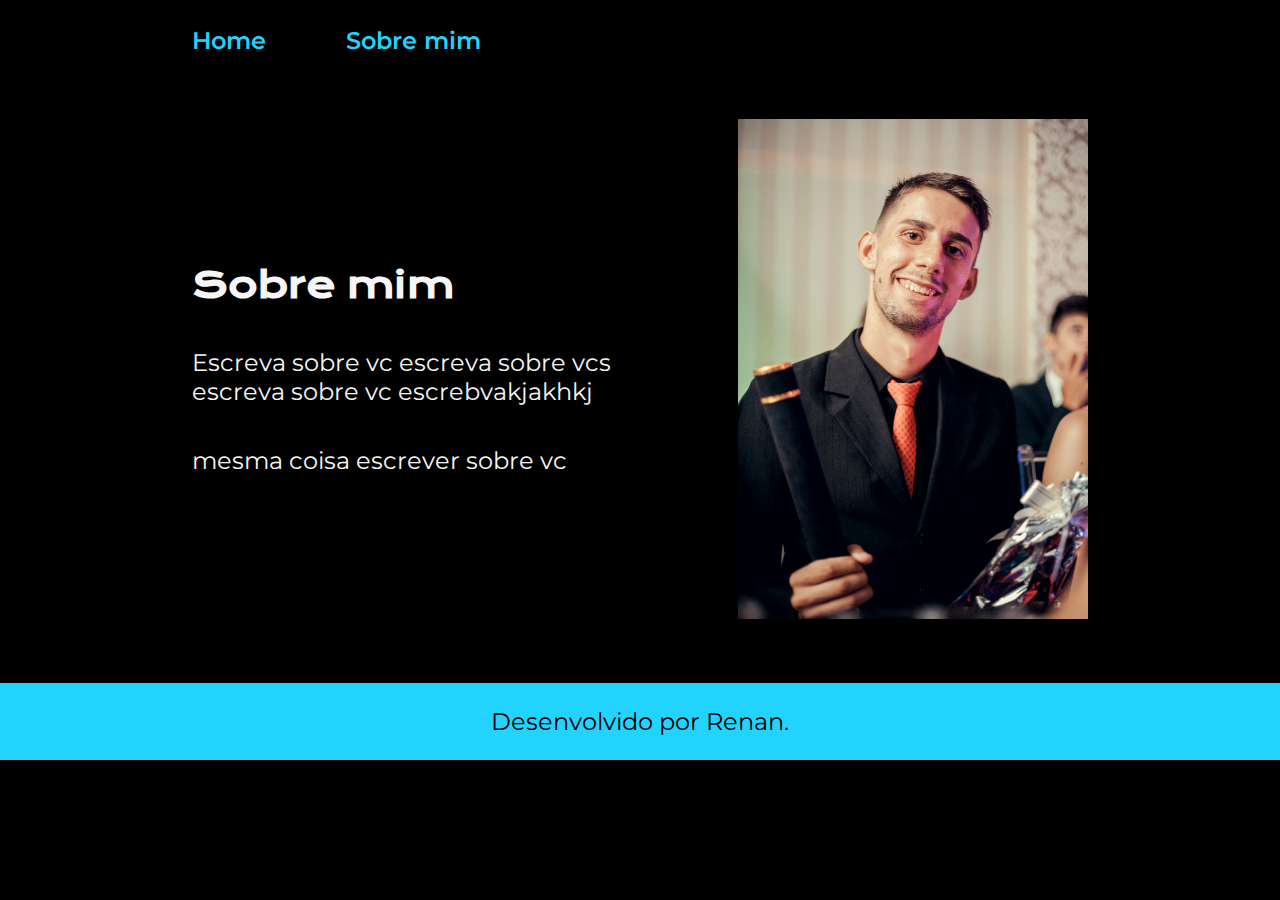
==== about.html @ 3953142d "Add files via upload" ====
<!DOCTYPE html>
<html lang="pt-br">
<head>
    <meta charset="UTF-8">
    <meta name="viewport" content="width=device-width, initial-scale=1.0">
    <title>Sobre mim</title>
    <link rel="stylesheet" href="./styles/style.css">
</head>
<body>
    <header class="cabecalho">
        <nav class="cabecalho_menu">
            <a class="cabecalho_menu_link" href="index.html">Home</a>
            <a class="cabecalho_menu_link" href="about.html">Sobre mim</a>
        </nav>
    </header>

    <main class="apresentacao">
        <section class ="apresentacao__conteudo">
            <h1 class="apresentacao__conteudo__titulo">Sobre mim</h1>
            <p class="apresentacao__conteudo__texto">Escreva sobre vc escreva sobre vcs escreva sobre vc escrebvakjakhkj</p>
            <p class="apresentacao__conteudo__texto">mesma coisa escrever sobre vc</p>
        </section>
        <img class="apresentacao_imagem" src="./assets/renan1.png" alt="Foto de Renan no espelho" height="500" width="350">
    </main>

    <footer class="roda_pe">
        <p>Desenvolvido por Renan.</p>
    </footer>
</body>
</html>
---- styles/style.css ----
@import url('https://fonts.googleapis.com/css2?family=Krona+One&family=Montserrat&display=swap');

:root {
    --cor-primaria: #000000;
    --cor-segundaria: #f6f6f6;
    --cor-terciaria: #22d4fd;
    --cor-hover: #272727;

    --fonte-principal: 'Krona One', sans-serif;
    --fonte-secundaria: 'Montserrat', sans-serif;
}

*{
    margin: 0;
    padding: 0;
}

body {
    /* height: 100vh; */
    box-sizing: border-box;
    background-color: var(--cor-primaria);
    color: var(--cor-segundaria);
}

.cabecalho {
    padding:2% 0% 0% 15% ;
}

.cabecalho_menu {
    display: flex;
    gap: 80px;
}

.cabecalho_menu_link {
    font-family: var(--fonte-secundaria);
    font-size: 1.5rem;
    font-weight: 600;
    color: var(--cor-terciaria);
    text-decoration:none;
}

.titulo-destaque {
    COLOR: var(--cor-terciaria);
}


.apresentacao {
    padding: 5% 15%;
    display: flex;
    align-items: center;
    justify-content: space-between;
    gap: 82px;
}

.apresentacao__conteudo {
    width: 50%;
    display: flex;
    flex-direction: column;
    gap: 40px;
}

.apresentacao__conteudo__titulo {
    font-size: 2.25rem;
    font-family: var(--fonte-principal);
}

.apresentacao__conteudo__texto {
    font-size: 1.5rem;
    font-family: var(--fonte-secundaria);
}

.apresentacao__links {
    display: flex;
    flex-direction: column;
    justify-content: space-between;
    align-items: center;
    gap: 32px;
    font-family:var(--fonte-secundaria);
}

.apresentacao_links_subtitutlo {
    font-family: var(--fonte-principal);
    font-weight: 400;
    font-size: 1.5rem;
}

.aprese_link {
    /* background-color: #22d4fd; */
    display: flex;
    justify-content: center;
    gap:16px;
    border: 2px solid var(--cor-terciaria);
    width: 50%;
    text-align: center;
    border-radius: 8px;
    font-size: 1.5rem;
    padding: 21.5px 0;
    text-decoration: none;
    color: var(--cor-segundaria);
}

.aprese_link:hover {
    background-color: var(--cor-hover); ;

}

.roda_pe {
    color: var(--cor-primaria);
    background-color: var(--cor-terciaria);
    padding: 24px;
    text-align: center;
    font-family:var(--fonte-secundaria);
    font-size: 1.5rem;
    font-weight: 400;
}

@media (max-width: 1200px) {
   .apresentacao {
        flex-direction: column-reverse;
        padding: 5%;

   }
   .cabecalho {
        padding: 10%;
   }

   .cabecalho_menu {
        justify-content: center;
   }

   .apresentacao__conteudo {
        width: auto;
   }
}

/* .apresentacao_imagem {
    width: 78%;
} */
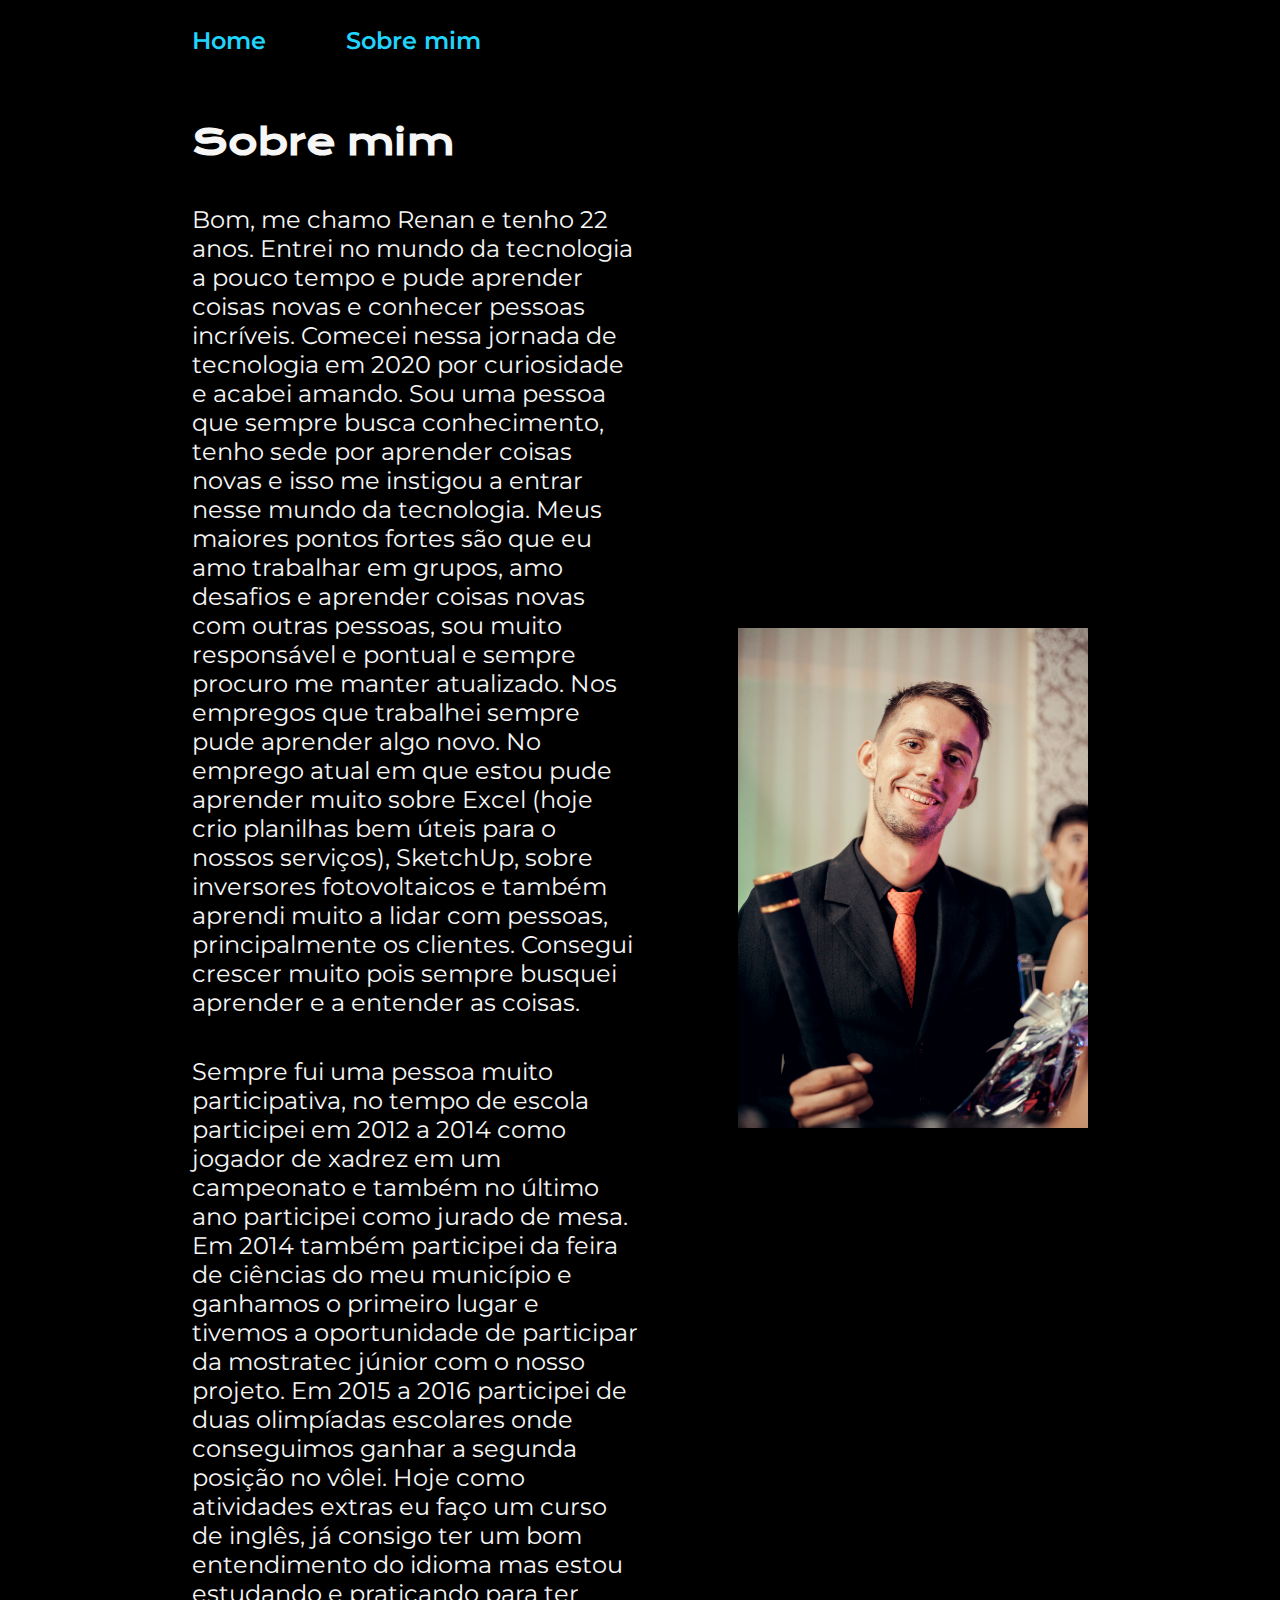
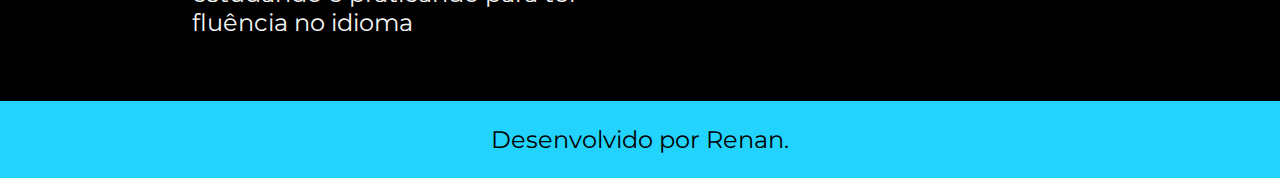
==== commit 689ad790: "Update about.html" ====
--- a/about.html
+++ b/about.html
@@ -17,8 +17,30 @@
     <main class="apresentacao">
         <section class ="apresentacao__conteudo">
             <h1 class="apresentacao__conteudo__titulo">Sobre mim</h1>
-            <p class="apresentacao__conteudo__texto">Escreva sobre vc escreva sobre vcs escreva sobre vc escrebvakjakhkj</p>
-            <p class="apresentacao__conteudo__texto">mesma coisa escrever sobre vc</p>
+            <p class="apresentacao__conteudo__texto">Bom, me chamo Renan e tenho 22 anos. Entrei no mundo da tecnologia
+a pouco tempo e pude aprender coisas novas e conhecer pessoas
+incríveis. Comecei nessa jornada de tecnologia em 2020 por curiosidade e
+acabei amando. Sou uma pessoa que sempre busca conhecimento, tenho
+sede por aprender coisas novas e isso me instigou a entrar nesse mundo
+da tecnologia. Meus maiores pontos fortes são que eu amo trabalhar em
+grupos, amo desafios e aprender coisas novas com outras pessoas, sou
+muito responsável e pontual e sempre procuro me manter atualizado.
+Nos empregos que trabalhei sempre pude aprender algo novo. No
+emprego atual em que estou pude aprender muito sobre Excel (hoje crio
+planilhas bem úteis para o nossos serviços), SketchUp, sobre inversores
+fotovoltaicos e também aprendi muito a lidar com pessoas,
+principalmente os clientes. Consegui crescer muito pois sempre busquei
+aprender e a entender as coisas.</p>
+            <p class="apresentacao__conteudo__texto">Sempre fui uma pessoa muito participativa, no tempo de escola
+participei em 2012 a 2014 como jogador de xadrez em um campeonato e
+também no último ano participei como jurado de mesa. Em 2014 também
+participei da feira de ciências do meu município e ganhamos o primeiro
+lugar e tivemos a oportunidade de participar da mostratec júnior com o
+nosso projeto. Em 2015 a 2016 participei de duas olimpíadas escolares
+onde conseguimos ganhar a segunda posição no vôlei.
+Hoje como atividades extras eu faço um curso de inglês, já consigo ter
+um bom entendimento do idioma mas estou estudando e praticando para
+ter fluência no idioma</p>
         </section>
         <img class="apresentacao_imagem" src="./assets/renan1.png" alt="Foto de Renan no espelho" height="500" width="350">
     </main>
@@ -27,4 +49,4 @@
         <p>Desenvolvido por Renan.</p>
     </footer>
 </body>
-</html>+</html>
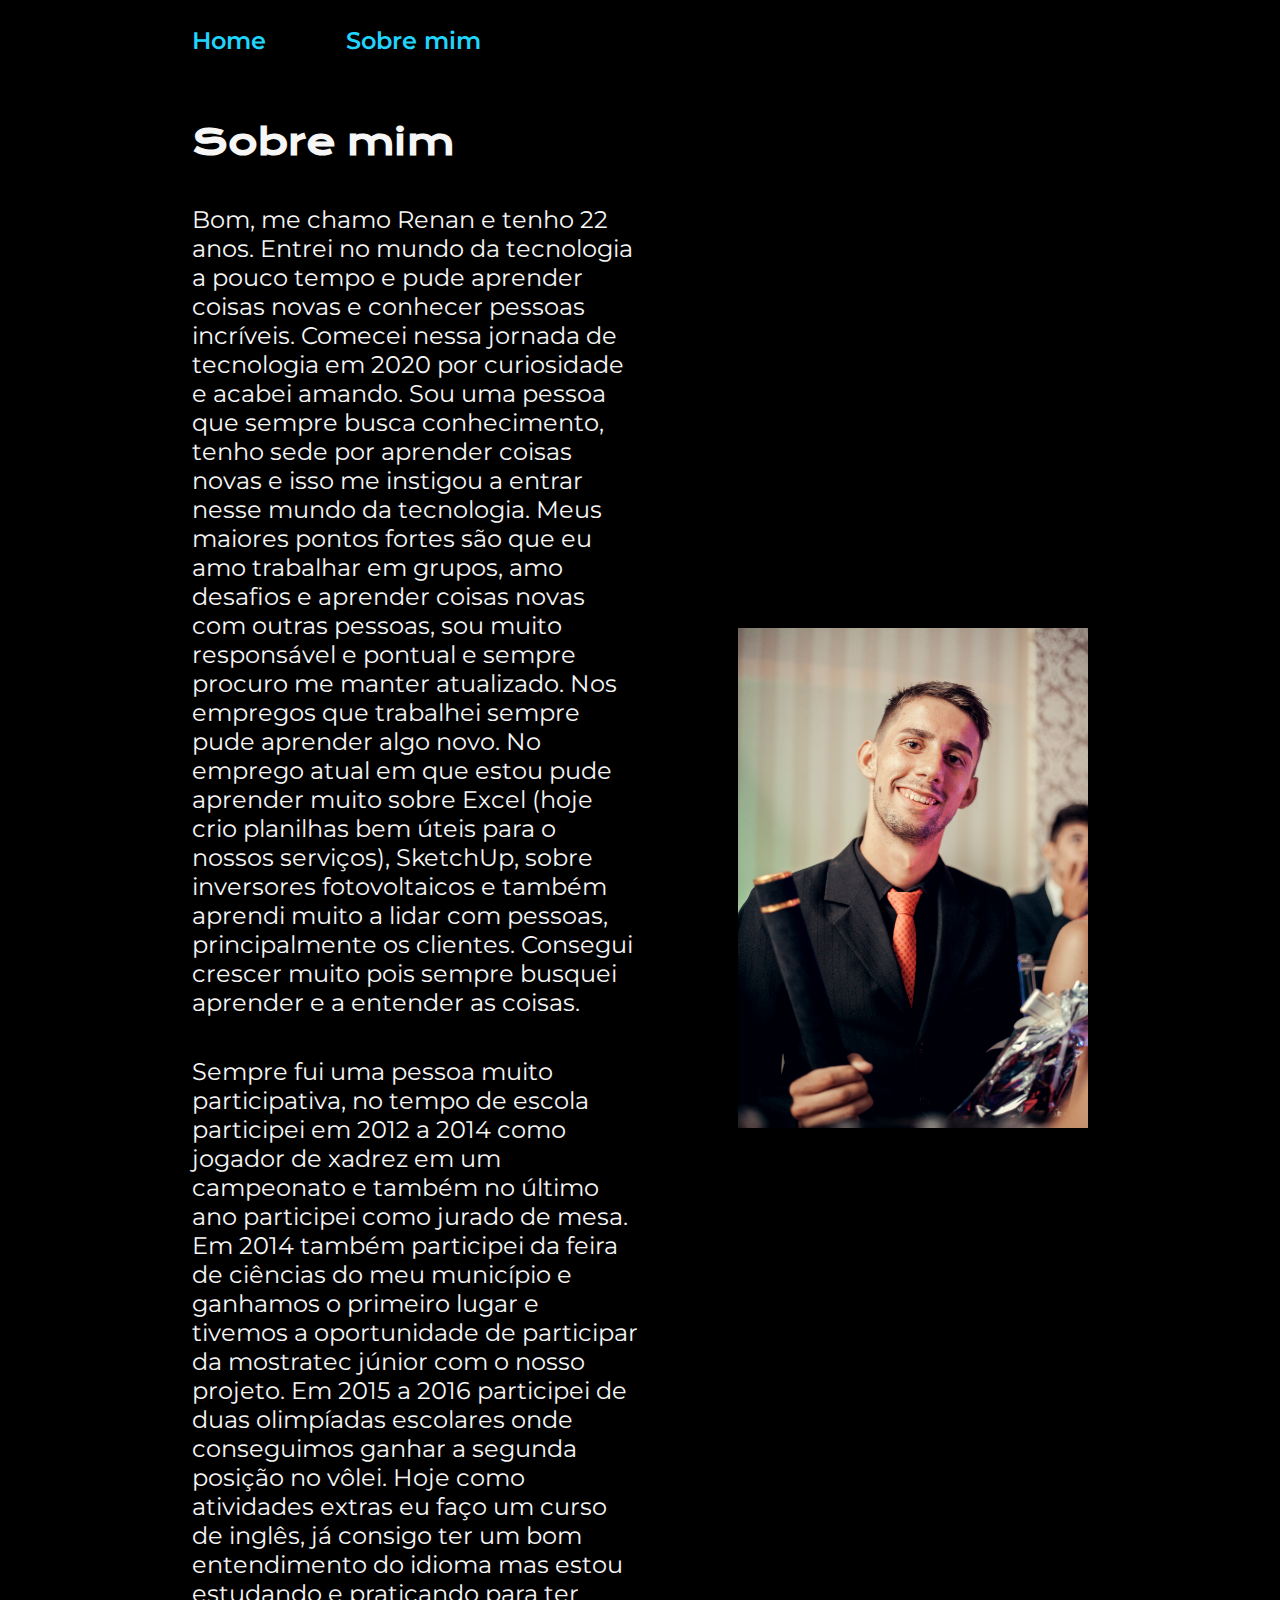
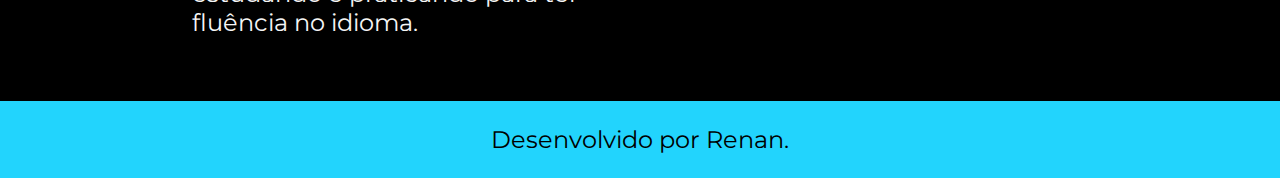
==== commit 00f16252: "Update about.html" ====
--- a/about.html
+++ b/about.html
@@ -17,30 +17,30 @@
     <main class="apresentacao">
         <section class ="apresentacao__conteudo">
             <h1 class="apresentacao__conteudo__titulo">Sobre mim</h1>
-            <p class="apresentacao__conteudo__texto">Bom, me chamo Renan e tenho 22 anos. Entrei no mundo da tecnologia
-a pouco tempo e pude aprender coisas novas e conhecer pessoas
-incríveis. Comecei nessa jornada de tecnologia em 2020 por curiosidade e
-acabei amando. Sou uma pessoa que sempre busca conhecimento, tenho
-sede por aprender coisas novas e isso me instigou a entrar nesse mundo
-da tecnologia. Meus maiores pontos fortes são que eu amo trabalhar em
-grupos, amo desafios e aprender coisas novas com outras pessoas, sou
-muito responsável e pontual e sempre procuro me manter atualizado.
-Nos empregos que trabalhei sempre pude aprender algo novo. No
-emprego atual em que estou pude aprender muito sobre Excel (hoje crio
-planilhas bem úteis para o nossos serviços), SketchUp, sobre inversores
-fotovoltaicos e também aprendi muito a lidar com pessoas,
-principalmente os clientes. Consegui crescer muito pois sempre busquei
-aprender e a entender as coisas.</p>
-            <p class="apresentacao__conteudo__texto">Sempre fui uma pessoa muito participativa, no tempo de escola
-participei em 2012 a 2014 como jogador de xadrez em um campeonato e
-também no último ano participei como jurado de mesa. Em 2014 também
-participei da feira de ciências do meu município e ganhamos o primeiro
-lugar e tivemos a oportunidade de participar da mostratec júnior com o
-nosso projeto. Em 2015 a 2016 participei de duas olimpíadas escolares
-onde conseguimos ganhar a segunda posição no vôlei.
-Hoje como atividades extras eu faço um curso de inglês, já consigo ter
-um bom entendimento do idioma mas estou estudando e praticando para
-ter fluência no idioma</p>
+            <p class="apresentacao__conteudo__texto">    Bom, me chamo Renan e tenho 22 anos. Entrei no mundo da tecnologia
+                                                    a pouco tempo e pude aprender coisas novas e conhecer pessoas
+                                                    incríveis. Comecei nessa jornada de tecnologia em 2020 por curiosidade e
+                                                    acabei amando. Sou uma pessoa que sempre busca conhecimento, tenho
+                                                    sede por aprender coisas novas e isso me instigou a entrar nesse mundo
+                                                    da tecnologia. Meus maiores pontos fortes são que eu amo trabalhar em
+                                                    grupos, amo desafios e aprender coisas novas com outras pessoas, sou
+                                                    muito responsável e pontual e sempre procuro me manter atualizado.
+                                                        Nos empregos que trabalhei sempre pude aprender algo novo. No
+                                                    emprego atual em que estou pude aprender muito sobre Excel (hoje crio
+                                                    planilhas bem úteis para o nossos serviços), SketchUp, sobre inversores
+                                                    fotovoltaicos e também aprendi muito a lidar com pessoas,
+                                                    principalmente os clientes. Consegui crescer muito pois sempre busquei
+                                                    aprender e a entender as coisas.</p>
+            <p class="apresentacao__conteudo__texto">    Sempre fui uma pessoa muito participativa, no tempo de escola
+                                                     participei em 2012 a 2014 como jogador de xadrez em um campeonato e
+                                                     também no último ano participei como jurado de mesa. Em 2014 também
+                                                     participei da feira de ciências do meu município e ganhamos o primeiro
+                                                     lugar e tivemos a oportunidade de participar da mostratec júnior com o
+                                                     nosso projeto. Em 2015 a 2016 participei de duas olimpíadas escolares
+                                                     onde conseguimos ganhar a segunda posição no vôlei.
+                                                         Hoje como atividades extras eu faço um curso de inglês, já consigo ter
+                                                     um bom entendimento do idioma mas estou estudando e praticando para
+                                                     ter fluência no idioma.</p>
         </section>
         <img class="apresentacao_imagem" src="./assets/renan1.png" alt="Foto de Renan no espelho" height="500" width="350">
     </main>
